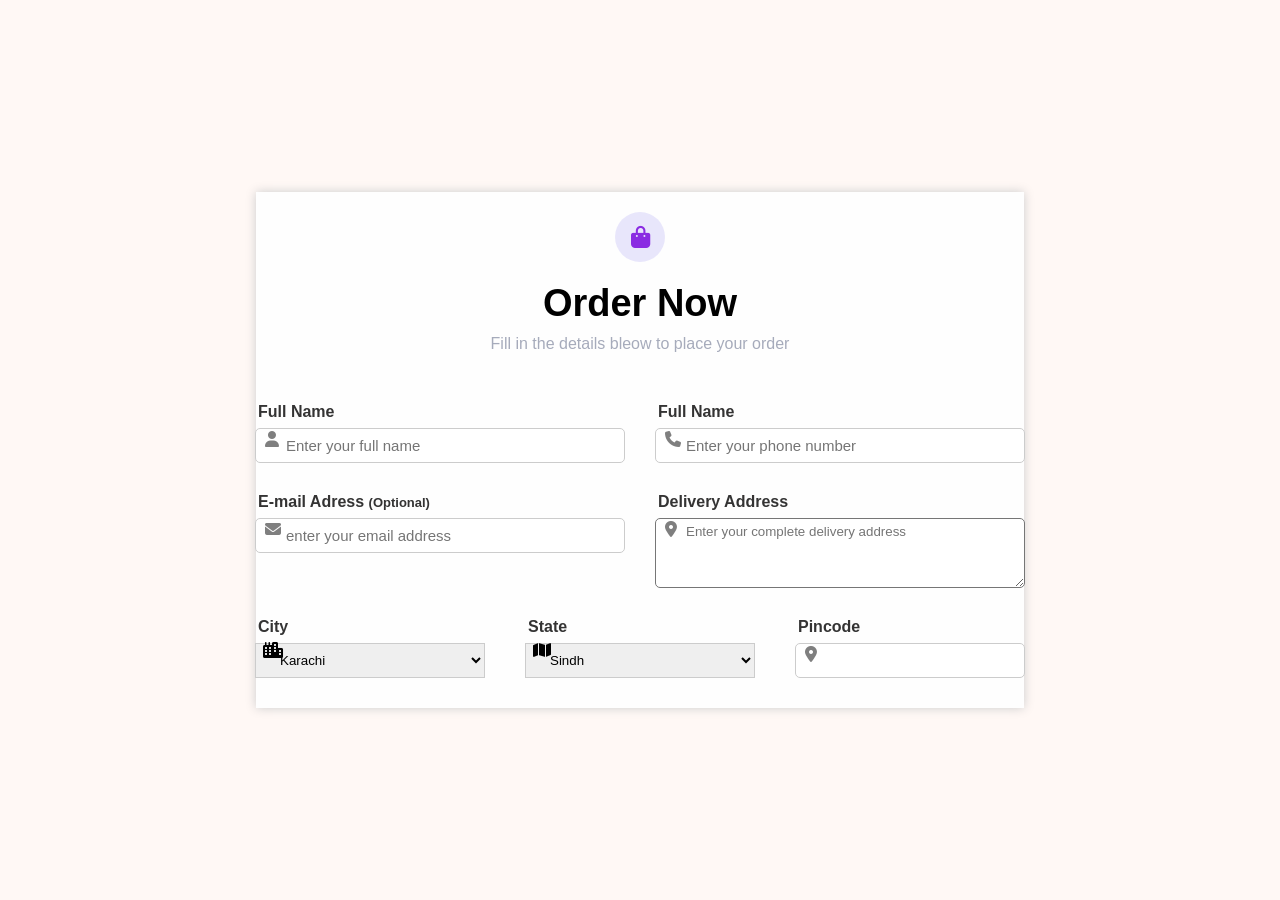
==== order-form.html @ 6401cb34 "linked order-form-page in index.html" ====
<!DOCTYPE html>
<html lang="en">
<head>
    <meta charset="UTF-8">
    <meta name="viewport" content="width=device-width, initial-scale=1.0">
    <title>Order Form</title>
    <link rel="stylesheet" href="https://cdnjs.cloudflare.com/ajax/libs/font-awesome/6.7.2/css/all.min.css">
    <link rel="stylesheet" href="order-form.css">
</head>
<body>
    <form>
        <div class="bage-icon">
        <i class="fa-solid fa-bag-shopping"></i>
        </div>
        <h1>Order Now</h1>
        <p>Fill in the details bleow to place your order</p>
        <div class="container">
            <div class="row-1">
            <div class="fieldset">
            <label for="full-name">Full Name</label>
            <input type="text" name="full-name" id="full-name" placeholder="Enter your full name">
            <i class="fa-solid fa-user"></i>
            </div>

            <div class="fieldset">
            <label for="number">Full Name</label>
            <input type="number" name="number" id="number" placeholder="Enter your phone number">
            <i class="fa-solid fa-phone"></i>
            </div>
            </div>

            <div class="row-1">
            <div class="fieldset">
            <label for="email">E-mail Adress <span>(Optional)</span></label>
            <input type="email" name="email" id="email" placeholder="enter your email address">
            <i class="fa-solid fa-envelope"></i>
            </div>

            <div class="fieldset">
            <label for="textarea">Delivery Address</label>
            <textarea name="text" id="textarea" placeholder="Enter your complete delivery address"></textarea>
            <i class="fa-solid fa-location-dot"></i>
            </div>
            </div>

            <div class="row-2">
                <div class="fieldset-select">
                    <label for="city">City</label>
                    <select id="city">
                        <option value="karachi">Karachi</option>
                        <option value="Lahore">Lahore</option>
                        <option value="Rawalpindi">Rawalpindi</option>
                        <option value="Multan">Multan</option>
                        <option value="Islamabad">Islamabad</option>
                    </select>
                    <i class="fa-solid fa-city"></i>
                </div>

                <div class="fieldset-select">
                    <label for="state">State</label>
                    <select id="state">
                        <option value="Sindh">Sindh</option>
                        <option value="Punjab">Punjab</option>
                        <option value="KPK">KPK</option>
                        <option value="Balochistan">Balochistan</option>
                    </select>
                    <i class="fa-solid fa-map"></i>
                </div>

                <div class="fieldset">
                    <label for="pincode">Pincode</label>
                    <input type="text" name="" id="pincode">
                    <i class="fa-solid fa-location-dot"></i>
                </div>
            </div>

        </div>
    </form>
</body>
</html>
---- order-form.css ----
*{
    margin: 0;
    padding: 0;
    box-sizing: border-box;
    font-family: Arial, Helvetica, sans-serif;
}
body{
    width: 100%;
    height: 100vh;
    display: flex;
    align-content: center;
    justify-content: center;
    background-color: #fff8f5;
}
form{
    width: 60%;
    height: max-content;
    box-shadow: 0 0 10px #ccc;
    margin-block: auto;
    display: flex;
    align-items: center;
    flex-direction: column;
    background-color: #fefefe;
}
.bage-icon{
    width: 50px;
    height: 50px;
    border-radius: 50%;
    color: blueviolet;
    /* background-color: rgba(90, 50, 95, 0.7); */
    background-color: rgba(108, 92, 231, 0.15);
    font-size: 22px;
    display: flex;
    justify-content: center;
    align-items: center;
    margin-block: 20px;
}
h1{
    margin-bottom: 10px;
    font-size: 38px;
    font-family: Arial, Helvetica, sans-serif;
}
p{
    color: #a6abbb;
    margin-bottom: 50px;
}
.row-1{
    width: 90%;
    display: flex;
    gap: 30px;
}
.fieldset{
    display: flex;
    flex-direction: column;
    position: relative;
    margin-bottom: 30px;
}
.fieldset input{
    width: 370px;
    padding: 8px 20px;
    border: 1px solid #ccc;
    border-radius: 5px;
    padding-left: 30px;
    outline: none;
    font-size: 15px;
}
input[type=number]::-webkit-outer-spin-button ,
input[type=number]::-webkit-inner-spin-button
{
    display: none;
}
label{
    font-size: 16px;
    font-weight: 600;
    margin-bottom: 7px;
    margin-left: 3px;
    color: rgba(1, 0, 0, 0.8);
}
span{
    font-size: 13px;
}
.fieldset i{
    position: absolute;
    top: 28px;
    left: 10px;
    color: rgba(0, 0, 0, 0.5);
}
textarea{
    width: 370px;
    height: 70px;
    border-radius: 5px;
    padding-top: 5px;
    padding-left: 30px;
}

.row-2{
    width: 100%;
    display: flex;
    gap: 40px;
}
.row-2 .fieldset input{
    width: 230px;
}
.fieldset-select{
    position: relative;
    display: flex;
    flex-direction: column;
}
.row-2 .fieldset-select select{
    width: 230px;
    padding: 8px 20px;
    border: 1px solid #ccc;
    outline: none;
    list-style: none;
}
.fieldset-select i{
    position: absolute;
    top: 24px;
    left: 8px;
}
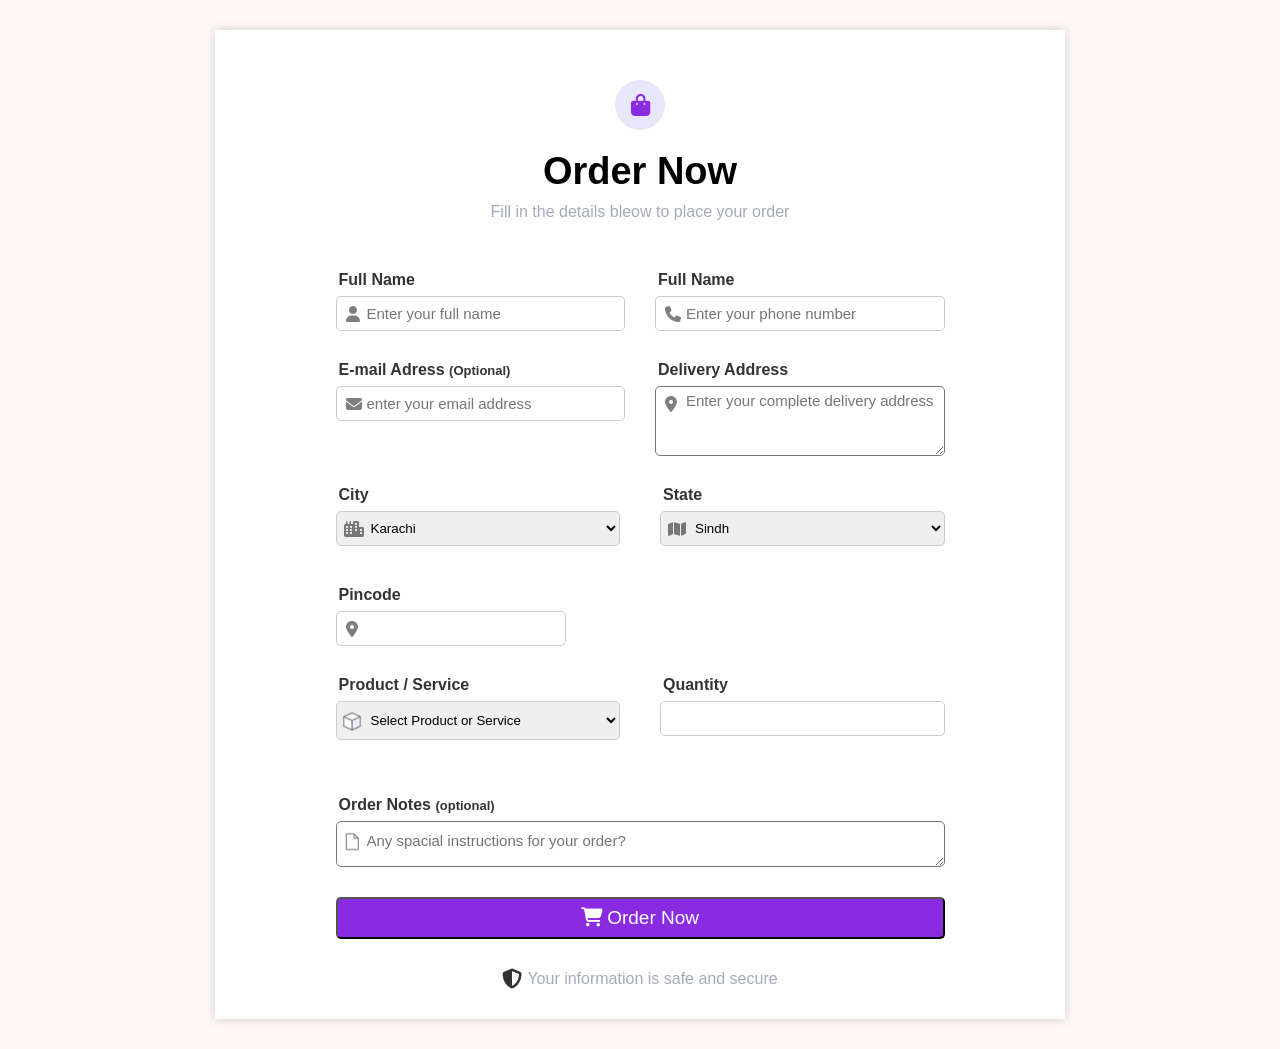
==== commit 1c7a66c4: "updated files and linked pages together" ====
--- a/order-form.html
+++ b/order-form.html
@@ -74,6 +74,54 @@
                 </div>
             </div>
 
+            <div class="row-3">
+
+            <div class="fieldset-select">
+                <label for="product">Product / Service</label>
+                <select id="product" name="coffee" required>
+                    <option value=""disabled selected hidden style="color: red;">Select Product or Service</option>
+                    <option value="Espresso">Espresso</option>
+                    <option value="Cappuccino">Cappuccino</option>
+                    <option value="Latte">Latte</option>
+                    <option value="Iced Latte">Iced Latte</option>
+                    <option value="Frappé">Frappé</option>
+                    <option value="Croissant">Croissant</option>
+                    <option value="Chocolate Brownie">Chocolate Brownie</option>
+                    <option value="Blueberry Muffin">Blueberry Muffin</option>
+                </select>
+                <img src="./icon 1.png" alt="">
+
+            </div>
+
+            <div class="fieldset">
+                <label for="quntity">Quantity</label>
+                <input type="number" name="" id="quntity" style="">
+            </div>
+            </div>
+
+            <div class="row-4">
+                <div class="fieldset">
+                <label for="order-notes">Order Notes <span>(optional)</span></label>
+                <textarea type="text" name="" id="order-notes" placeholder="Any spacial instructions for your order?"></textarea>
+                <img src="./icon 2.png" alt="">
+            </div>
+            </div>
+
+            <div class="row-5">
+                <div class="order-now-btn">
+                    <button type="submit">
+                        <i class="fa-solid fa-cart-shopping"></i> 
+                        Order Now
+                    </button>
+                </div>
+            </div>
+
+            <div class="last-line">
+                <div class="last-div">
+                <i class="fa-solid fa-shield-halved"></i>
+                <p>Your information is safe and secure</p>
+            </div>
+            </div>
         </div>
     </form>
 </body>
--- a/order-form.css
+++ b/order-form.css
@@ -6,14 +6,16 @@
 }
 body{
     width: 100%;
-    height: 100vh;
+    min-height: 100vh;
     display: flex;
     align-content: center;
     justify-content: center;
     background-color: #fff8f5;
+    padding: clamp(15px, 4vw, 30px);
 }
 form{
-    width: 60%;
+    width: 100%;
+    max-width: 850px;
     height: max-content;
     box-shadow: 0 0 10px #ccc;
     margin-block: auto;
@@ -21,6 +23,12 @@
     align-items: center;
     flex-direction: column;
     background-color: #fefefe;
+    padding: clamp(15px, 4vw, 30px);
+}
+.container{
+    display: flex;
+    flex-direction: column;
+    /* align-items: center; */
 }
 .bage-icon{
     width: 50px;
@@ -56,7 +64,7 @@
     margin-bottom: 30px;
 }
 .fieldset input{
-    width: 370px;
+    width: 100%;
     padding: 8px 20px;
     border: 1px solid #ccc;
     border-radius: 5px;
@@ -81,17 +89,23 @@
 }
 .fieldset i{
     position: absolute;
-    top: 28px;
+    top: 35px;
     left: 10px;
     color: rgba(0, 0, 0, 0.5);
 }
+.fieldset{
+    flex: 1 1 250px;
+}
 textarea{
-    width: 370px;
-    height: 70px;
+    width: 100%;
+    min-height: 70px;
+    font-size: 15px;
     border-radius: 5px;
     padding-top: 5px;
     padding-left: 30px;
-}
+    resize: vertical;
+}
+
 
 .row-2{
     width: 100%;
@@ -102,19 +116,148 @@
     width: 230px;
 }
 .fieldset-select{
+    flex: 1 1 250px;
     position: relative;
     display: flex;
     flex-direction: column;
 }
 .row-2 .fieldset-select select{
-    width: 230px;
-    padding: 8px 20px;
+    width: 100%;
+    padding: 8px 30px;
     border: 1px solid #ccc;
     outline: none;
     list-style: none;
+    border-radius: 5px;
 }
 .fieldset-select i{
     position: absolute;
-    top: 24px;
+    top: 35px;
     left: 8px;
-}+    color: rgba(0, 0, 0, 0.5);
+}
+.row-3{
+    width: 100%;
+    display: flex;
+    justify-content: center;
+    margin-bottom: 30px;
+    gap: 40px;
+}
+.row-3 .fieldset-select select{
+    width: 100%;
+    outline: none;
+    padding: 10px 30px;
+    border-radius: 5px;
+    border: 1px solid #ccc;
+}
+.row-3 .fieldset-select input[type=number]{
+    width: 100%;
+}
+.row-4{
+    width: 100%;
+}
+.row-3 fieldset{
+    position: relative;
+}
+.row-3 .fieldset-select select{
+    width: 100%;
+}
+.row-3 .fieldset input{
+    width: 100%;
+}
+.fieldset-select img{
+    position: absolute;
+    top: 17px;
+    left: -24px;
+    width: 80px;
+    height: 60px;
+}
+.row-4{
+    width: 100%;
+    display: flex;
+    justify-content: center;
+}
+.row-4 .fieldset textarea{
+    width: 100%;
+    min-height: 40px;
+    padding-top: 10px;
+    resize: vertical;
+    background-color: transparent;
+}
+.row-4 .fieldset img{
+    width: 80px;
+    height: 60px;
+    position: absolute;
+    top: 15px;
+    left: -24px;
+}
+.row-5{
+    width: 100%;
+    display: flex;
+    justify-content: center;
+}
+.row-5 .order-now-btn{
+    width: 100%;
+}
+button{
+    width: 100%;
+    padding: 8px;
+    font-size: 19px;
+    color: white;
+    background-color: blueviolet;
+    border-radius: 5px;
+    margin-bottom: 30px;
+}
+.last-line{
+    width: 100%;
+    display: flex;
+    justify-content: center;
+}
+
+.last-div{
+    display: flex;
+    align-items: center;
+    justify-content: center;
+    gap: 5px;
+    white-space: nowrap; /* text ko next line par jane se rokega */
+}
+
+.last-div i{
+    font-size: clamp(8px, 3.5vw , 20px);
+    color: rgba(0, 0, 0, 0.8);
+}
+
+.last-div p{
+    margin: 0;
+    font-size: clamp(12px, 2vw, 16px);
+}
+/* .last-line{
+    width: 100%;
+    display: flex;
+    justify-content: center;
+    position: relative;
+} */
+/* .last-div{
+    width: 100%;
+}
+.last-line p{
+    text-align: center;
+    width: 100%;
+}
+.last-line img{
+    position: absolute;
+    bottom: 38%;
+    left: 21%;
+    width: clamp(50px , 10vw , 80px);
+    height: clamp(40px , 7vw , 65px);
+} */
+
+.row-1 , .row-2 ,.row-3 ,.row-4 ,.row-5{
+    width: 100%;
+    flex-wrap: wrap;
+}
+
+/* @media (max-width:850px){
+    .last-line img{
+        display: none;
+    }
+} */
